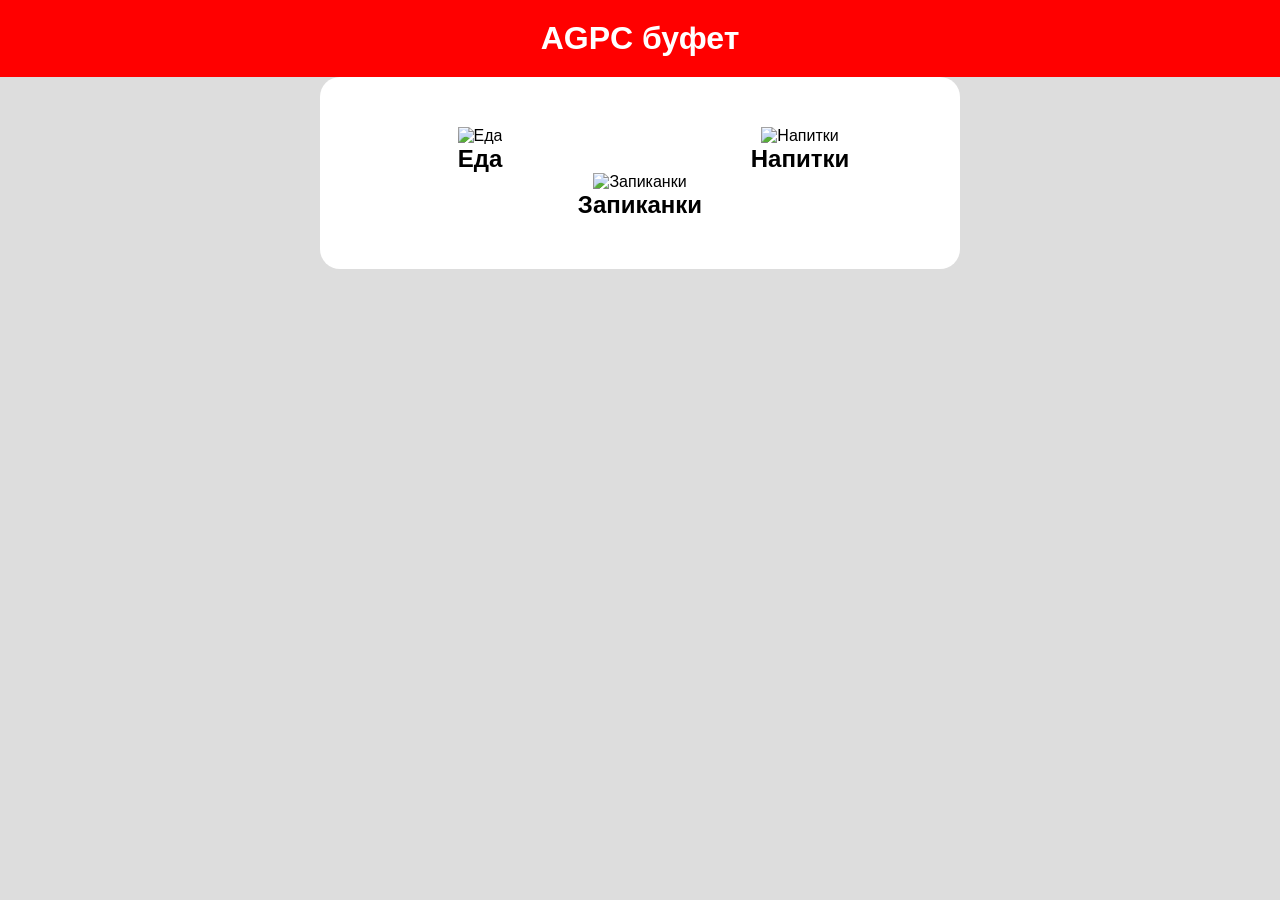
==== menu.html @ 15d3c34b "Add files via upload" ====
<!DOCTYPE html>
<html>
<head>
    <link rel="stylesheet" href="menu.css">
</head>
<body>
    <div class="header">
        <h1>AGPC буфет</h1>
    </div>
    <div class="menu">
        <div class="menu-row">
            <div class="menu-item">
                <a href="index.html">
                <img class="eda_food" src="img/images-removebg-preview (1).png" alt="Еда">
                <h2>Еда</h2>
            </a>
            </div>
            <div class="menu-item">
                <a href="index.html">
                <img class="drink" src="img/images-removebg-preview (2).png" alt="Напитки">
                <h2>Напитки</h2>
            </a>
            </div>
        </div>
        <div class="menu-row">
            <div class="menu-item">
                <a href="index.html">
                <img class="third-image" src="img/images-removebg-preview (1).png" alt="Запиканки">
                <h2>Запиканки</h2>
            </a>
            </div>
        </div>
    </div>
</body>
</html>
---- menu.css ----
* {
    margin: 0;
    padding: 0;
    box-sizing: border-box;
}

body {
    font-family: Arial, sans-serif;
    margin: 0;
    padding: 0;
    background-color: #ddd;
}
.header {
    background-color: red;
    color: white;
    text-align: center;
    padding: 20px;
}
.menu {
    padding: 50px 0;
    background-color: white;
    width: 50%;
    border-radius: 20px;
    margin-left: 25%;
}
.menu-row {
    display: flex;
    justify-content: space-around;
}
.menu-item {
    text-align: center;
    flex: 1;
}
.menu-item img {
    width: 100px;
    height: 100px;
    transition: transform 0.3s ease-in-out;
}

a {
    text-decoration: none;
    color: black;
}

/* Responsive styles */
@media (max-width: 600px) {
    .menu-row {
        flex-direction: column;
    }
    .menu-item {
        margin-bottom: 20px;
    }
}

.eda_food:hover, .drink:hover, .third-image:hover {
    transform: scale(1.1);
}
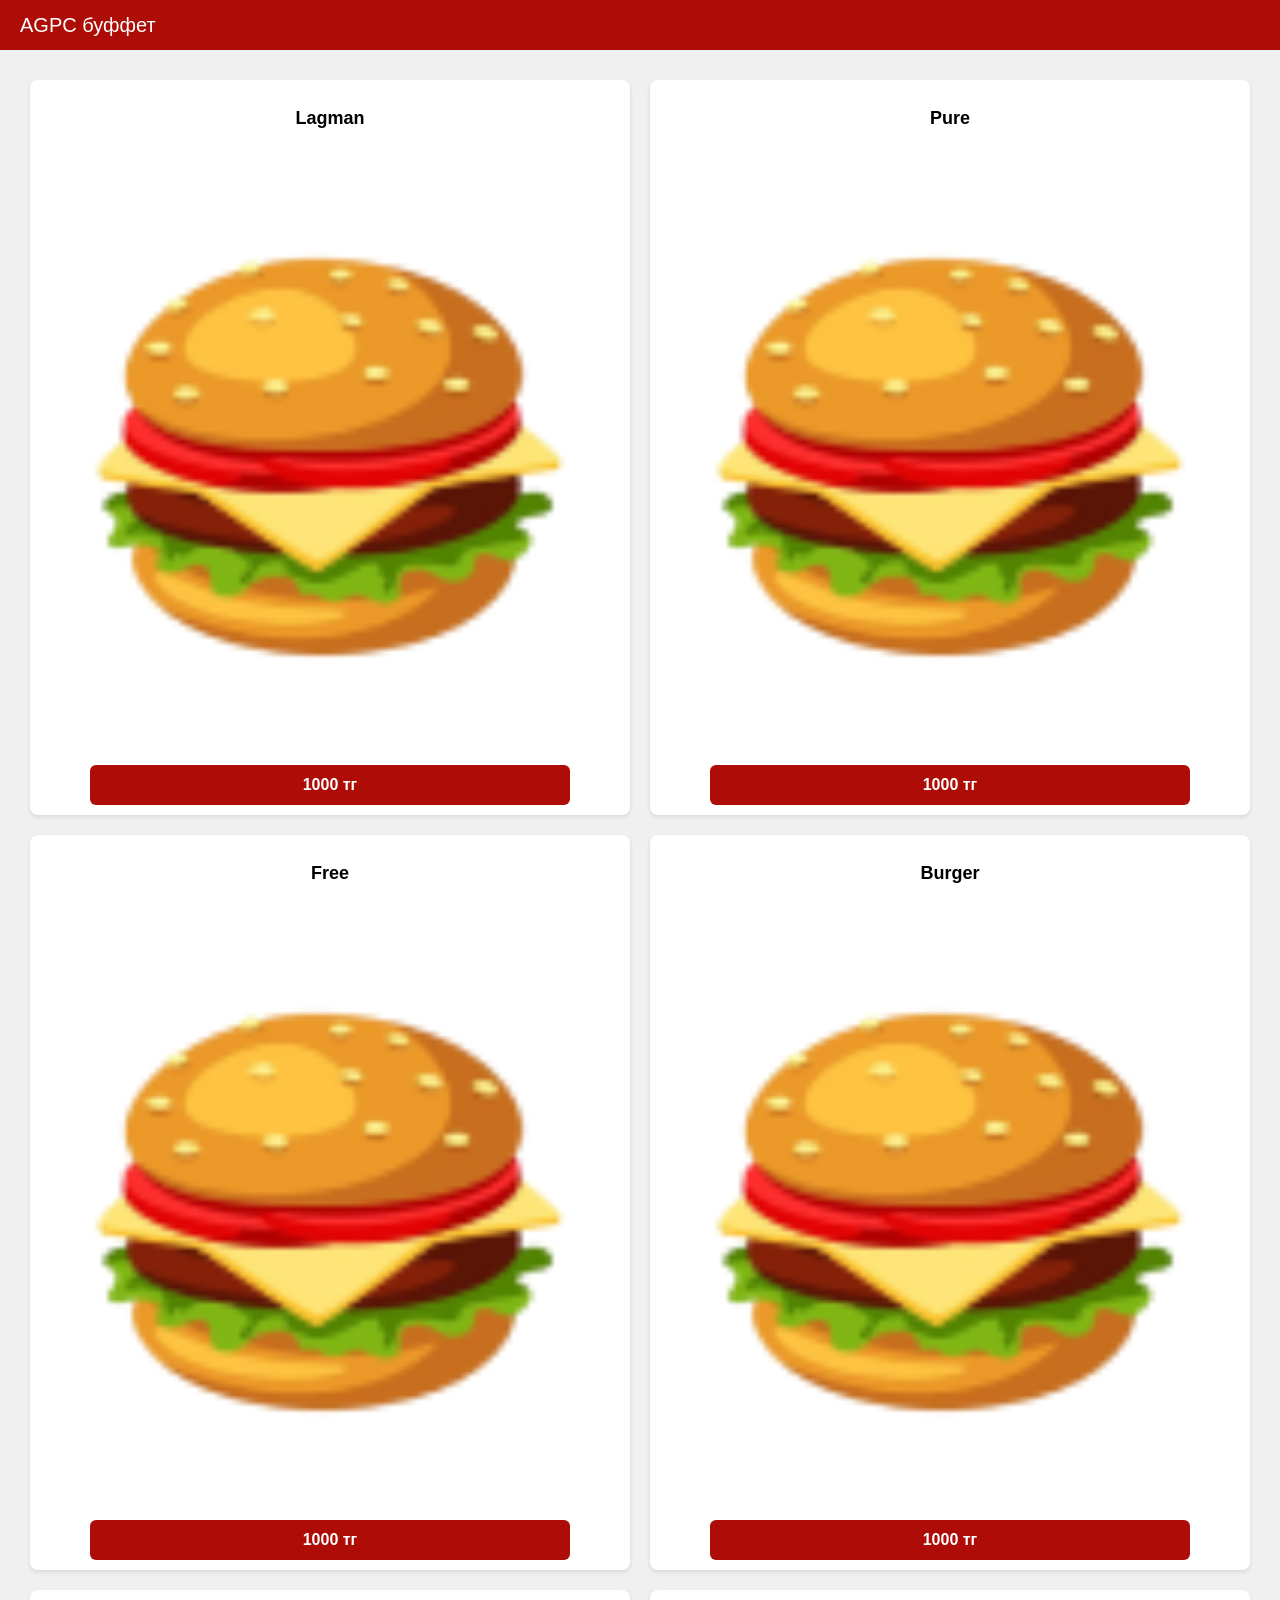
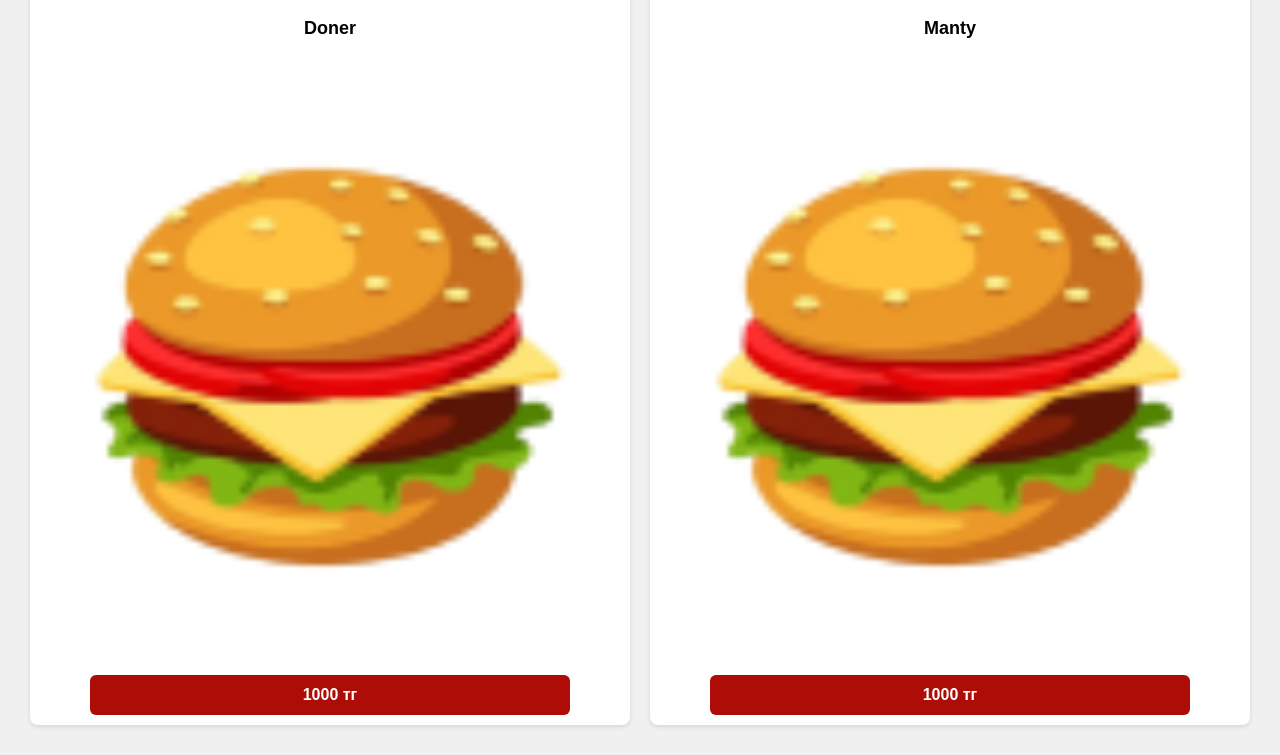
==== commit 36dd533f: "Update menu.html" ====
--- a/menu.html
+++ b/menu.html
@@ -1,35 +1,50 @@
 <!DOCTYPE html>
-<html>
+<html lang="en">
 <head>
-    <link rel="stylesheet" href="menu.css">
+    <meta charset="UTF-8">
+    <link rel="stylesheet" href="style.css">
+    <meta name="viewport" content="width=device-width, initial-scale=1.0">
+    <title>Muradil</title>
 </head>
 <body>
-    <div class="header">
-        <h1>AGPC буфет</h1>
+    <div class="red_line"> 
+        <p class="h1_agpc">AGPC буффет</p>
+        <img class="korzina_png" src="img/kisspng-shopping-cart-font-awesome-computer-icons-5add10d77860e5.5177896615244372074931.png" alt="">
     </div>
-    <div class="menu">
-        <div class="menu-row">
-            <div class="menu-item">
-                <a href="index.html">
-                <img class="eda_food" src="img/images-removebg-preview (1).png" alt="Еда">
-                <h2>Еда</h2>
-            </a>
-            </div>
-            <div class="menu-item">
-                <a href="index.html">
-                <img class="drink" src="img/images-removebg-preview (2).png" alt="Напитки">
-                <h2>Напитки</h2>
-            </a>
-            </div>
+
+    <div class="big_box">
+        <div class="boxy_1"> <br>
+            <h2 class="text_lagman">Lagman</h2> <br>
+            <img class="img_lagman" src="img/Burger-43 1.png" alt=""> <br>
+            <button class="price_lagman">1000 тг</button>
         </div>
-        <div class="menu-row">
-            <div class="menu-item">
-                <a href="index.html">
-                <img class="third-image" src="img/images-removebg-preview (1).png" alt="Запиканки">
-                <h2>Запиканки</h2>
-            </a>
-            </div>
+        <div class="boxy_2"> <br>
+            <h2 class="text_lagman">Pure</h2> <br>
+            <img class="img_lagman" src="img/Burger-43 1.png" alt=""> <br>
+            <button class="price_lagman">1000 тг</button>
+        </div>
+        <div class="boxy_3"> <br>
+            <h2 class="text_lagman">Free</h2> <br>
+            <img class="img_lagman" src="img/Burger-43 1.png" alt=""> <br>
+            <button class="price_lagman">1000 тг</button>
+        </div>
+        <div class="boxy_4"> <br>
+            <h2 class="text_lagman">Burger</h2> <br>
+            <img class="img_lagman" src="img/Burger-43 1.png" alt=""> <br>
+            <button class="price_lagman">1000 тг</button>
+        </div>
+        <div class="boxy_5"> <br>
+            <h2 class="text_lagman">Doner</h2> <br>
+            <img class="img_lagman" src="img/Burger-43 1.png" alt=""> <br>
+            <button class="price_lagman">1000 тг</button>
+        </div>
+        <div class="boxy_6"> <br>
+            <h2 class="text_lagman">Manty</h2> <br>
+            <img class="img_lagman" src="img/Burger-43 1.png" alt=""> <br>
+            <button class="price_lagman">1000 тг</button>
         </div>
     </div>
+
+    
 </body>
 </html>
--- a/style.css
+++ b/style.css
@@ -0,0 +1,97 @@
+/* Общие стили */
+* {
+    margin: 0;
+    padding: 0;
+    box-sizing: border-box;
+}
+
+body {
+    font-family: Arial, sans-serif;
+    background-color: #f0f0f0;
+}
+
+.red_line {
+    height: 50px;
+    background-color: #AD0D06;
+    display: flex;
+    align-items: center;
+    padding: 0 20px;
+}
+
+.h1_agpc {
+    color: white;
+    font-size: 20px;
+}
+
+.korzina_png {
+    height: 30px;
+    margin-left: auto;
+}
+
+.big_box {
+    display: flex;
+    flex-wrap: wrap;
+    padding: 20px;
+}
+
+/* Стили для блоков с меню */
+.boxy_1, .boxy_2, .boxy_3, .boxy_4, .boxy_5, .boxy_6 {
+    width: calc(50% - 20px);
+    margin: 10px;
+    background-color: #ffffff;
+    border-radius: 8px;
+    box-shadow: 0 2px 4px rgba(0, 0, 0, 0.1);
+    overflow: hidden;
+}
+
+.text_lagman {
+    font-size: 18px;
+    color: rgb(0, 0, 0);
+    text-align: center;
+    margin-top: 10px;
+}
+
+.img_lagman {
+    display: block;
+    width: 100%;
+    margin: 10px auto;
+}
+
+.price_lagman {
+    display: block;
+    width: 80%;
+    margin: 10px auto;
+    background-color: #AD0D06;
+    height: 40px;
+    border: 0px;
+    border-radius: 6px;
+    color: white;
+    font-weight: bold;
+    font-size: 16px;
+}
+
+/* Медиазапросы для адаптивности */
+@media only screen and (max-width: 768px) {
+    .boxy_1, .boxy_2, .boxy_3, .boxy_4, .boxy_5, .boxy_6 {
+        width: calc(100% - 20px);
+        margin: 10px 0;
+    }
+
+    .price_lagman {
+        width: 90%;
+    }
+}
+
+@media only screen and (max-width: 480px) {
+    .text_lagman {
+        font-size: 16px;
+    }
+
+    .img_lagman {
+        width: 80%;
+    }
+
+    .price_lagman {
+        width: 100%;
+    }
+}
